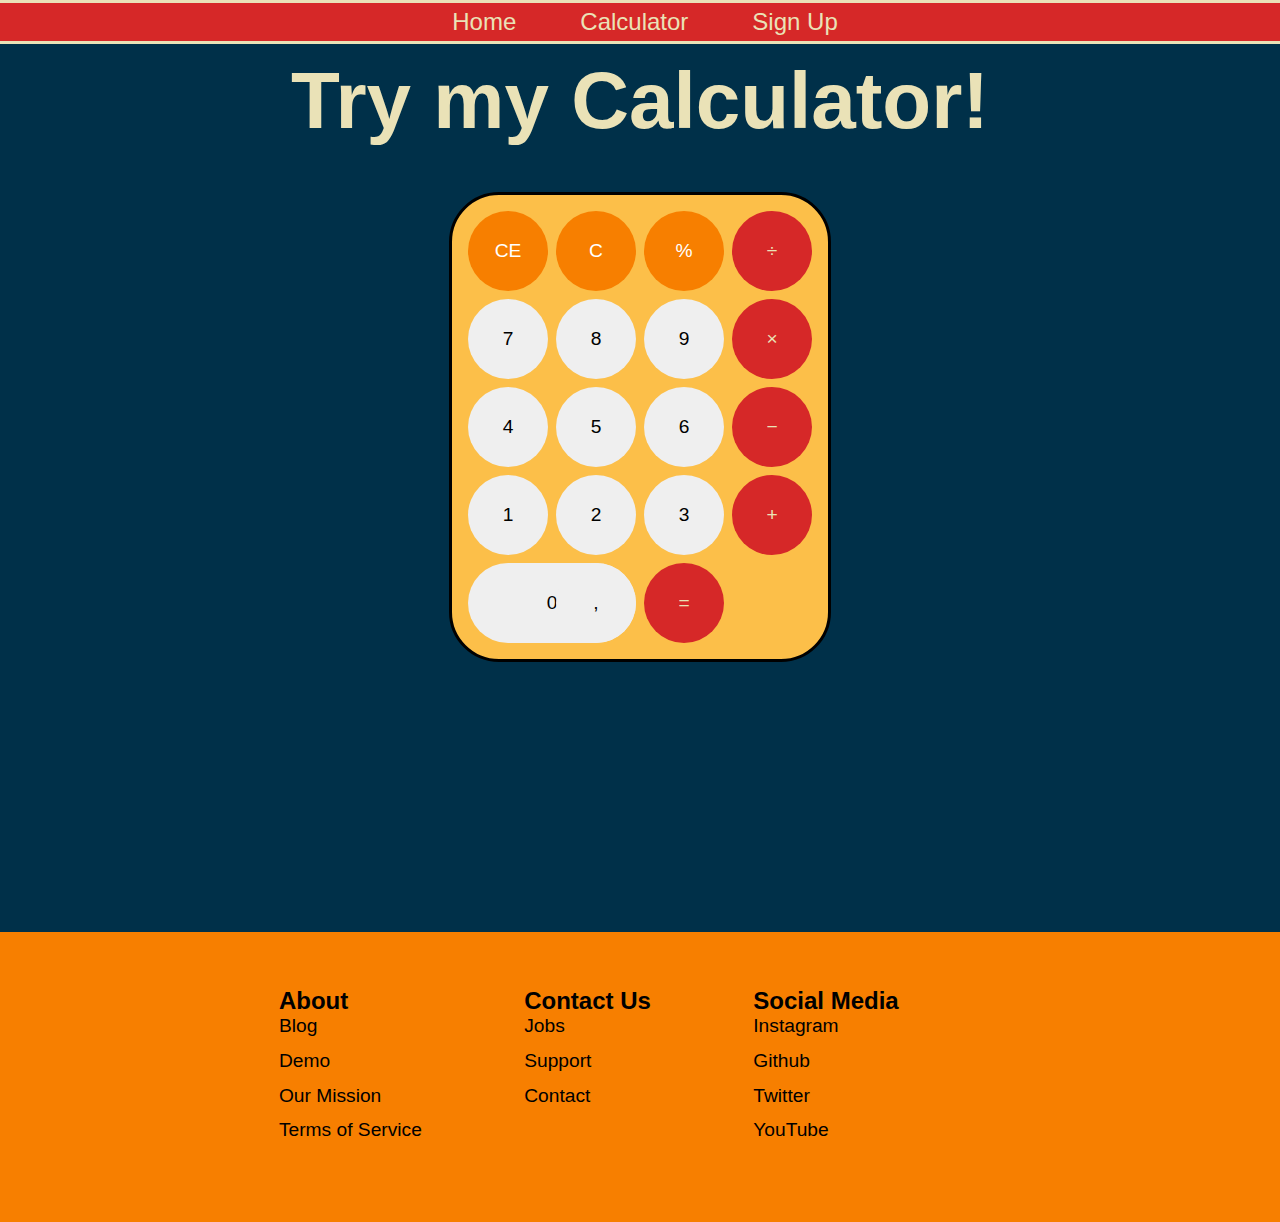
==== Calculator.html @ 1c4e706f "Some stuff" ====
<!DOCTYPE html>
<html lang="en">
<head>
    <meta charset="UTF-8">
    <meta http-equiv="X-UA-Compatible" content="IE=edge">
    <meta name="viewport" content="width=device-width, initial-scale=1.0">
    <title>Calculator - SuperCounter</title>
    <link rel="stylesheet" href="styles.css">
    <link rel="shortcut icon" type="image/png" href="images/Favicon.png">
</head>
<body> 
    <nav class="navbar">
        <a href="index.html">Home </a>
        <a href="Calculator.html">Calculator</a>
        <a href="signUp.html">Sign Up</a>
    </nav>
    
    <div id="main-container">
        <div id="main">
            <h1 class="title">Try my Calculator!</h1>
            <div class="calc-container">
                <button class="top-button">CE</button>
                <button  class="top-button">C</button>
                <button class="top-button">%</button>
                <button class="side-operator">÷</button>

                <button>7</button>
                <button>8</button>
                <button>9</button>
                <button class="side-operator">×</button>

                <button>4</button>
                <button>5</button>
                <button>6</button>
                <button class="side-operator">−</button>

                <button>1</button>
                <button>2</button>
                <button>3</button>
                <button class="side-operator">+</button>

                <button id="button-0">0</button>
                <button id="button-coma">,</button>
                <button id="button-equals" class="side-operator">=</button>
            </div>
        </div>
    </div>
    
    <div class="footer-container">
        <div class="footer">
            <div class="footer-heading">
                <h2>About</h2>
                <a href="#">Blog</a>
                <a href="#">Demo</a>
                <a href="#">Our Mission</a>
                <a href="#">Terms of Service</a>
            </div>
            <div class="footer-heading">
                <h2>Contact Us</h2>
                <a href="#">Jobs</a>
                <a href="#">Support</a>
                <a href="#">Contact</a>
            </div>
            <div class="footer-heading">
                <h2>Social Media</h2>
                <a href="https://www.instagram.com/juan_hedderich/" 
                target="_blank">Instagram</a>
                <a href="https://github.com/Robbyro10" 
                target="_blank">Github</a>
                <a href="https://twitter.com/JGHedderich" 
                target="_blank">Twitter</a>
                <a href="#">YouTube</a>
            </div>
        </div>
    </div>
</body>

</html>
---- styles.css ----
/*
colors ->  
dark-yellow: #f77f00
light-yellow: #fcbf49
white: #eae2b7
blue: #003049
red: #d62828
*/

*{
    margin: 0;
    padding: 0;
}

html, body{
    height: 100%;
}

#container{
    min-height: 100%;
}

#main{
    overflow: auto;
    padding-bottom: 30vh;
}

body {
    font-family:Arial, Helvetica, sans-serif;
    background-color: #003049;
}

nav{
    color: #eae2b7;
    background-color: #d62828;
    width: 100%;
    position: absolute;
    left: 0;
    top: 0;
    display: flex;
    justify-content: center;
    gap: 5vw;
    padding: 5px;
    position: fixed;
    border-style:solid;
    border-left: #d62828;
    border-right: #d62828;
}

.title{
    color: #eae2b7;
    width: 70%;
    margin: auto;
    text-align: center;
    font-size: 80px;
    font-weight: bold;
    padding-top: 10px;
    margin-top: 5vh; 
    margin-bottom: 5vh; 
}


#message{
    color: #eae2b7;
    width: 30%;
    margin: auto;
    text-align: center;
    font-size: large;
}

#number{
    font-size: 25vh;
    text-align: center;
    color: #eae2b7;
    background-color: #d62828;
    width: 50vh;
    left: 50%;
    margin: auto;
    margin-top: 10vh;
    margin-bottom: 10vh;
    border-radius: 5px;
    
}

.calc-container{
    display: grid;
    grid-template-columns: repeat(4, 5rem);
    grid-template-rows: repeat(5, 5rem);
    justify-content: center;
    margin: auto;
    width: fit-content;
    padding: 1rem;
    background-color:#fcbf49;
    gap: .5rem;
    border-radius: 50px;
    border-style: solid;
}

.calc-container > button{
    border-style: none;
    border-radius: 50%;
    text-align: center;
    font-size: larger;
    transition: ease-out 0.2s;
}

.calc-container > button:hover{
    background-color: hsl(50, 34%, 72%);
    color: white
}

.top-button{
    background: #f77f00;
    color: white
}

#button-0{
    width: 10.5rem;
    border-radius: 40px;
}

#button-coma, #button-equals{
    left: 5.5rem;
}

.side-operator{
    background-color: #d62828;
    color: #eae2b7;
}

.button-container {
    display: flex;
    flex-direction: row;
    align-items: center;
    justify-content: center;
    margin-bottom: 10vh;
    padding: 10px;
}

.answer {
    background-color: #f77f00;
    border-radius: 5px;
    width: 60vw;
    padding: 10px;
    margin: auto;
    color: black;
}

.extra-img{
    padding: 40px;
    width: 40vw;
}

.btn {
    width: 300px;
    height: 100px;
    border-radius: 5px;
    border: none;
    background-color: #f77f00;
    font-family: Arial, Helvetica, sans-serif;
    outline: none;
    font-size: 2rem;
    transition: ease-out 0.1s;
    margin: 2rem;
    border-style: solid;
}

.btn:hover{
    border-width: 6px;
}

a{
    color: inherit;
    text-decoration: inherit;
    font-size: 1.5rem;
}


a:hover {
    color: #fcbf49;
    transition: ease-out 0.3s;
    
}

.footer {
    background-color: #f77f00;
    display: flex;
    flex-direction: row;
    justify-content:center;
    padding: 10px;
    position: relative;
    height: 30vh;
    clear: both;
}

.footer > div{
    display: flex;
    flex-direction: column;
    margin-right: 8vw;
    margin-top: 5vh;
}

.footer a{
    margin-bottom: 0.8rem;
    font-size: 1.2rem;
    font-weight: 400;
}

.inputs{
    display: flex;
    flex-direction: column;
    margin: auto;
    margin-top: 5vh;
    background: #fcbf49;
    border-radius: 5px;
    width: fit-content;
    padding: 2rem;
}

.inputs > label{
    margin: 0.5rem;
    font-size: large;
}

.inputs > input {
    width: 40vw;
    border-radius: 5px;
    font-size: large;
    padding: 10px;
    margin: 0.5rem;
    margin-bottom: 1rem;
    border-style: none;
    background-color: #eae2b7;
}

.inputs > button{
    margin: 0.5rem;
    width: 20vw;
    height: 3rem;
    border-radius: 5px;
    background-color:#d62828;
    color:hsl(51, 55%, 82%);
    font-size: larger;
    font-weight: bold;
}

@media only screen and (max-width: 700px) {
    .title{
        font-size: 40px;
    }

    #number{
        font-size: 15vh;
        width: 30vh;
    }

    .btn{
        font-size: 20px;
    }

    .footer-heading-contact a{
        display: none;
        margin-left: 2rem;
    }
    
    .footer-heading-contact h2{
        display: none;
        margin-left: 2rem;
    }
    
  }
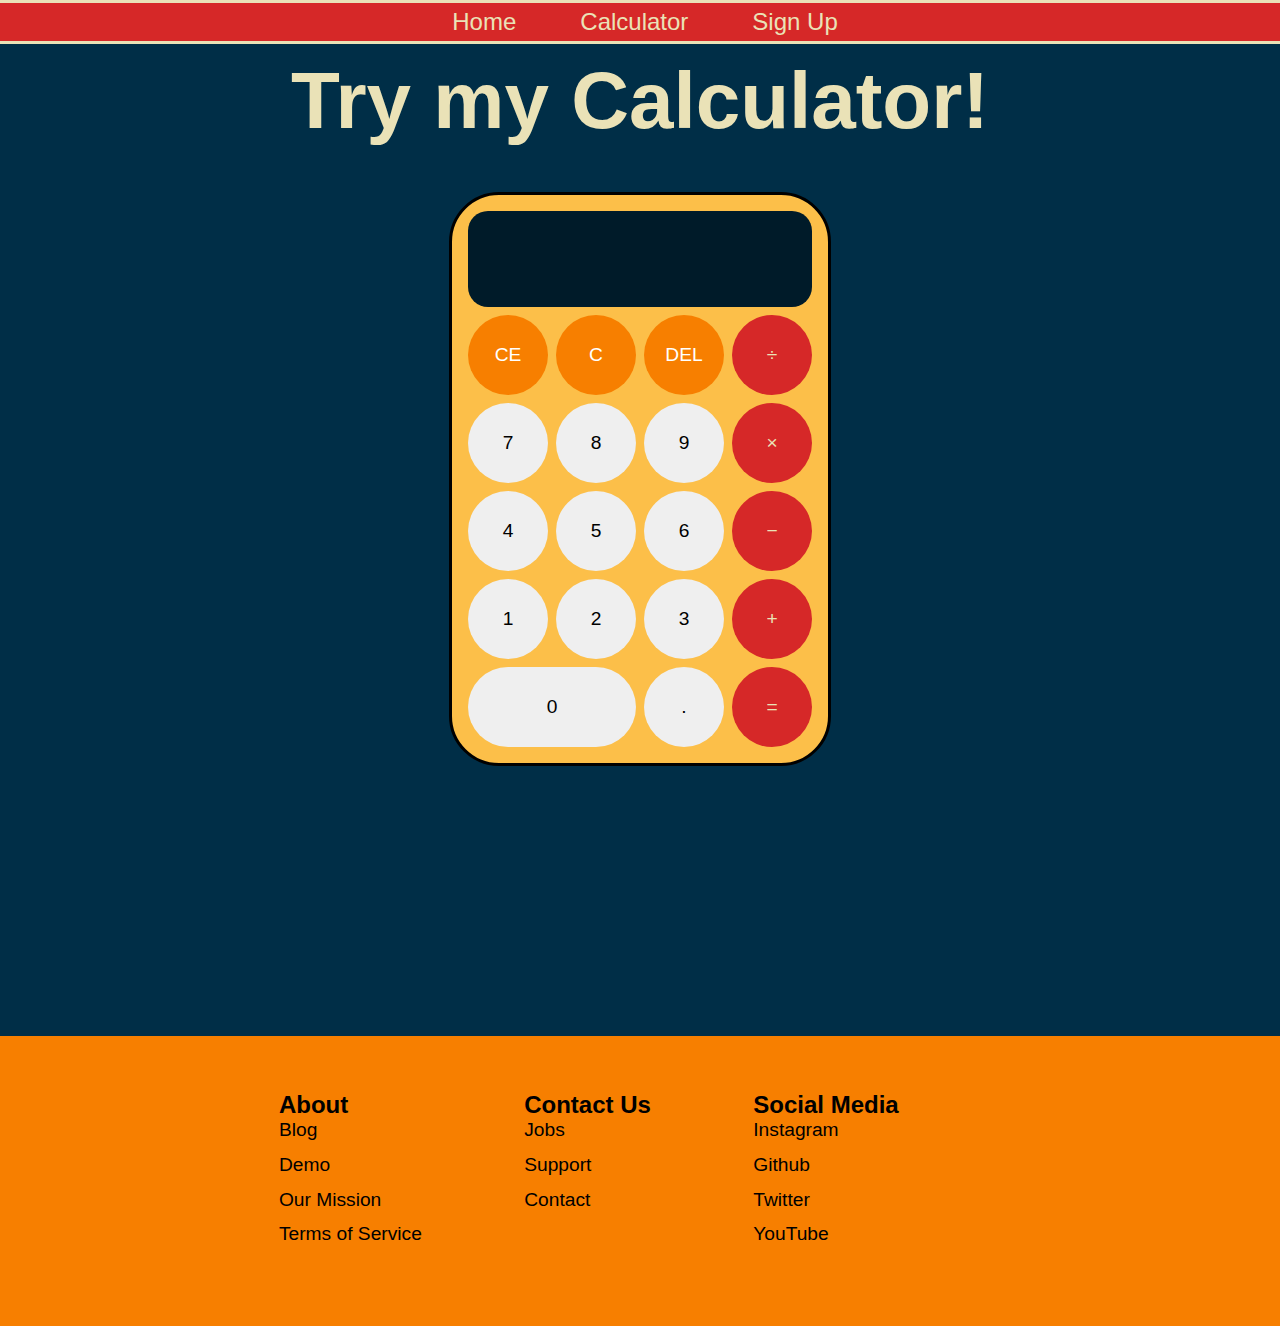
==== commit 8796ffd9: "Calculator Finished" ====
--- a/Calculator.html
+++ b/Calculator.html
@@ -7,6 +7,7 @@
     <title>Calculator - SuperCounter</title>
     <link rel="stylesheet" href="styles.css">
     <link rel="shortcut icon" type="image/png" href="images/Favicon.png">
+    <script defer src="app.js"></script>
 </head>
 <body> 
     <nav class="navbar">
@@ -19,29 +20,33 @@
         <div id="main">
             <h1 class="title">Try my Calculator!</h1>
             <div class="calc-container">
-                <button class="top-button">CE</button>
-                <button  class="top-button">C</button>
-                <button class="top-button">%</button>
-                <button class="side-operator">÷</button>
+                <div id="screen">
+                    <p prev-operand id="value"></p>
+                    <h1 current-operand id="value"></h1>
+                </div>
+                <button data-clearCurrent class="top-button">CE</button>
+                <button data-clearAll class="top-button">C</button>
+                <button data-delete class="top-button">DEL</button>
+                <button data-operation class="side-operator">÷</button>
 
-                <button>7</button>
-                <button>8</button>
-                <button>9</button>
-                <button class="side-operator">×</button>
-
-                <button>4</button>
-                <button>5</button>
-                <button>6</button>
-                <button class="side-operator">−</button>
-
-                <button>1</button>
-                <button>2</button>
-                <button>3</button>
-                <button class="side-operator">+</button>
-
-                <button id="button-0">0</button>
-                <button id="button-coma">,</button>
-                <button id="button-equals" class="side-operator">=</button>
+                <button data-number>7</button>
+                <button data-number>8</button>
+                <button data-number>9</button>
+                <button data-operation id="x" class="side-operator">×</button>
+                
+                <button data-number>4</button>
+                <button data-number>5</button>
+                <button data-number>6</button>
+                <button data-operation class="side-operator">−</button>
+                
+                <button data-number>1</button>
+                <button data-number>2</button>
+                <button data-number>3</button>
+                <button data-operation class="side-operator">+</button>
+                
+                <button data-number id="button-0">0</button>
+                <button data-number>.</button>
+                <button data-equals class="side-operator">=</button>
             </div>
         </div>
     </div>
--- a/styles.css
+++ b/styles.css
@@ -27,7 +27,7 @@
 
 body {
     font-family:Arial, Helvetica, sans-serif;
-    background-color: #003049;
+    background-color: hsl(201, 100%, 14%);
 }
 
 nav{
@@ -45,6 +45,7 @@
     border-style:solid;
     border-left: #d62828;
     border-right: #d62828;
+    z-index:1;
 }
 
 .title{
@@ -85,7 +86,7 @@
 .calc-container{
     display: grid;
     grid-template-columns: repeat(4, 5rem);
-    grid-template-rows: repeat(5, 5rem);
+    grid-template-rows: minmax(5rem, auto) repeat(5, 5rem);
     justify-content: center;
     margin: auto;
     width: fit-content;
@@ -104,6 +105,31 @@
     transition: ease-out 0.2s;
 }
 
+#screen {
+    background-color: hsl(201, 100%, 8%);
+    color: white;
+    display: flex;
+    flex-direction: column;
+    justify-content: right;
+    align-items: center;
+    grid-column: 1 / -1;  
+    border-radius: 20px;
+    word-wrap: break-word;
+    word-break: break-all;
+    height: 6rem;
+}
+
+#screen >h1,p{
+    margin: 1rem;
+    margin-top: 0.5;
+    font-weight: 200;
+    margin-left: auto;
+}
+
+#screen > p{
+    margin-bottom: 0;
+}
+
 .calc-container > button:hover{
     background-color: hsl(50, 34%, 72%);
     color: white
@@ -115,12 +141,8 @@
 }
 
 #button-0{
-    width: 10.5rem;
+    grid-column: span 2;
     border-radius: 40px;
-}
-
-#button-coma, #button-equals{
-    left: 5.5rem;
 }
 
 .side-operator{
